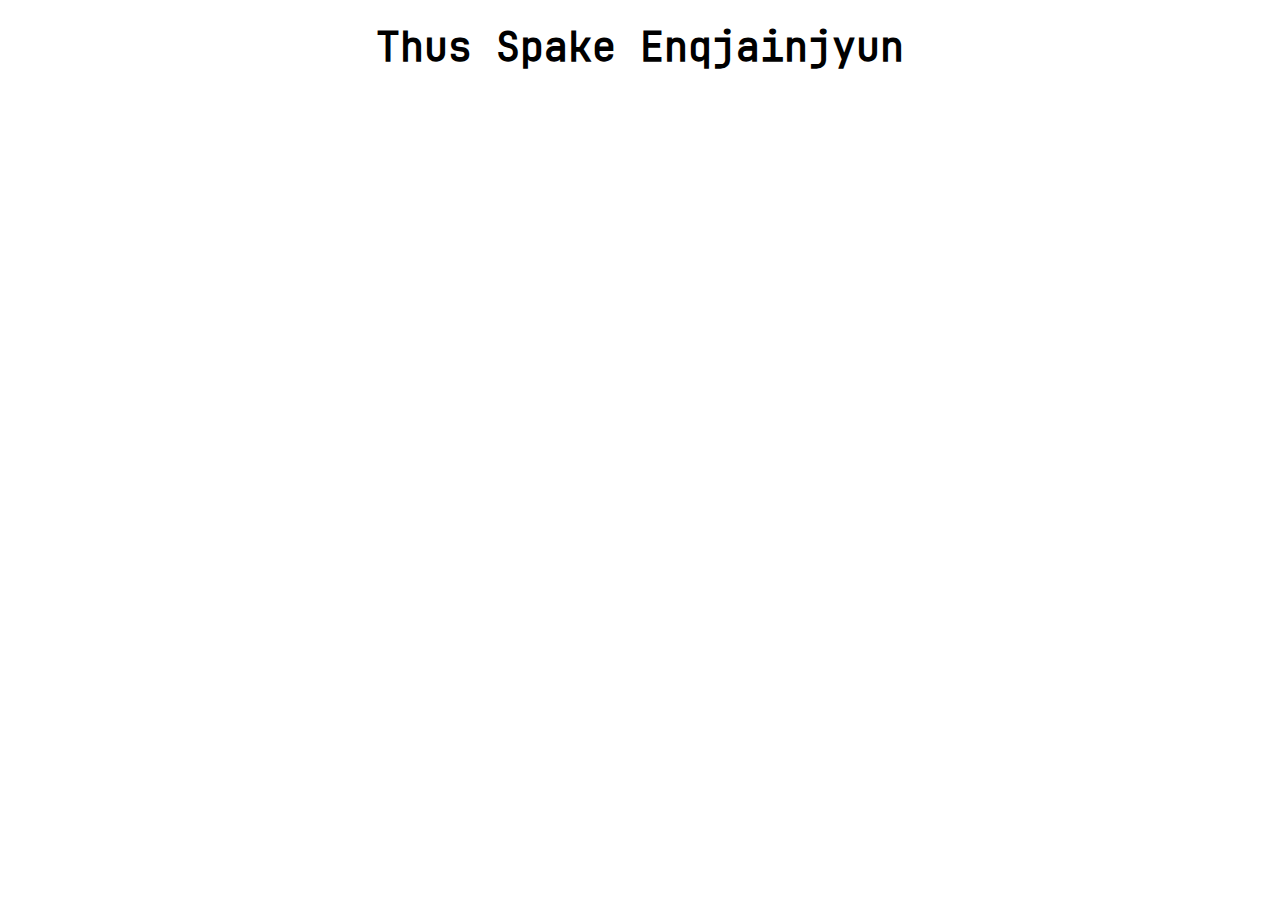
==== index.html @ 0319b603 "update title" ====
<!DOCTYPE html>
<html lang="en-US">

<head>
    <meta charset="utf-8">
    <meta name="viewport" content="width=device-width">
    <title>Thus Spake Enqjainjyun</title>
    <link href="styles/main.css" rel="stylesheet">
</head>

<body>
    <header>
        <h1>Thus Spake Enqjainjyun</h1>
    </header>
</body>

</html>
---- styles/main.css ----
/* General Font Style */
@font-face {
    font-family: "JetBrains Mono";
    src: url(../fonts/JetBrainsMono-Regular.woff2) format("woff2");
}

/* reset box-sizing to border-box and inherit it */
html {
    box-sizing: border-box;
}

*,
*::before,
*::after {
    box-sizing: inherit;
}

/* General Style */
html {
    font-size: 13px;
    font-family: "JetBrains Mono";
    color: #000000;
    background-color: #ffffff;
}

h1 {
    font-size: 40px;
    text-align: center;
    margin: 0;
    padding: 20px 0;
}

h2 {
    font-size: 30px;
    margin: 0;
    padding: 20px 0;
}

h3 {
    font-size: 20px;
}

p,
li {
    font-size: 16px;
    line-height: 2;
    letter-spacing: 0.5px;
}

body {
    margin: 0 auto;
    padding: 0;
}
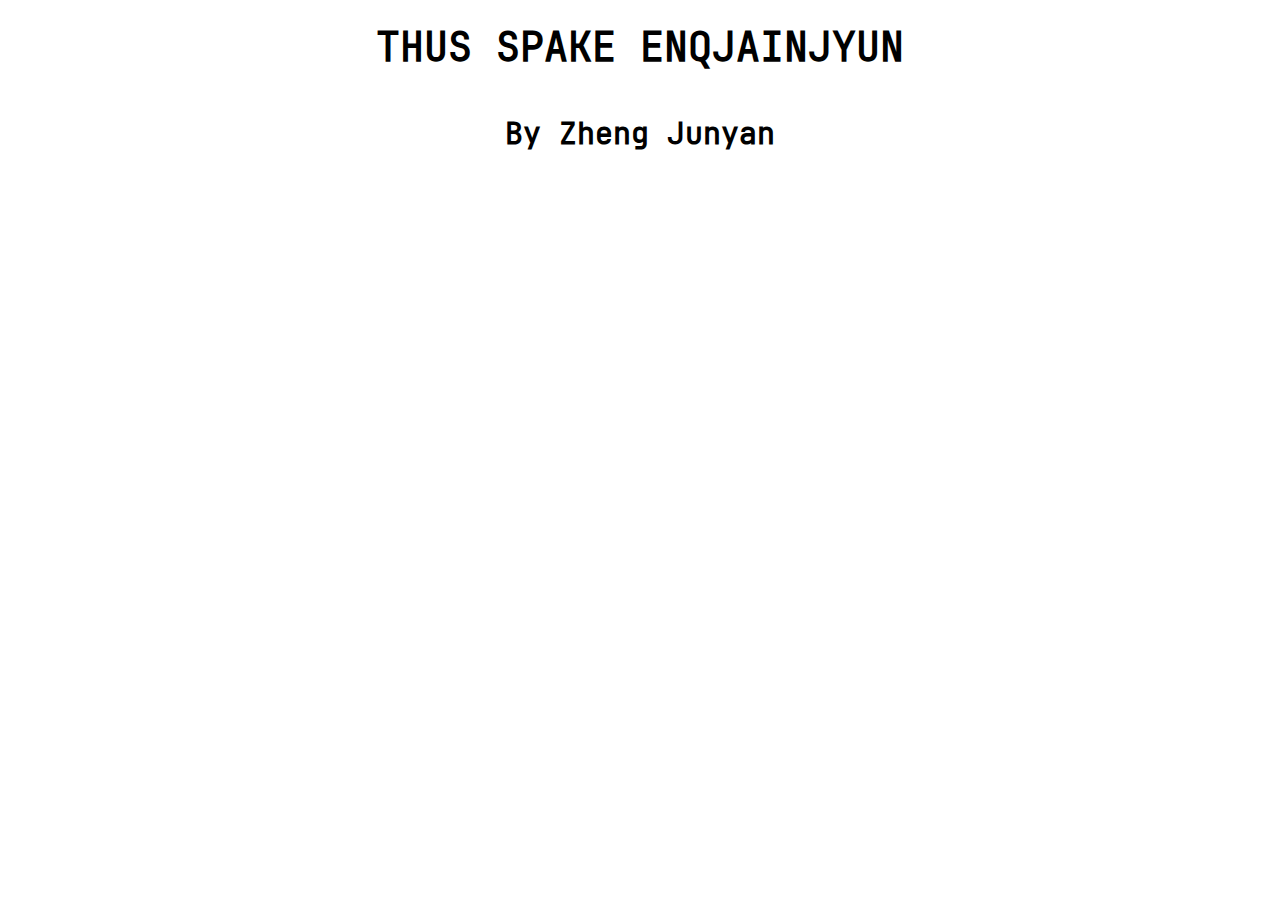
==== commit b88760b0: "update author" ====
--- a/index.html
+++ b/index.html
@@ -3,14 +3,15 @@
 
 <head>
     <meta charset="utf-8">
-    <meta name="viewport" content="width=device-width">
+    <meta name="viewport" content="width=device-width, initial-scale=1.0">
     <title>Thus Spake Enqjainjyun</title>
     <link href="styles/main.css" rel="stylesheet">
 </head>
 
 <body>
     <header>
-        <h1>Thus Spake Enqjainjyun</h1>
+        <h1>THUS SPAKE ENQJAINJYUN</h1>
+        <h2>By Zheng Junyan</h2>
     </header>
 </body>
 
--- a/styles/main.css
+++ b/styles/main.css
@@ -32,6 +32,7 @@
 
 h2 {
     font-size: 30px;
+    text-align: center;
     margin: 0;
     padding: 20px 0;
 }
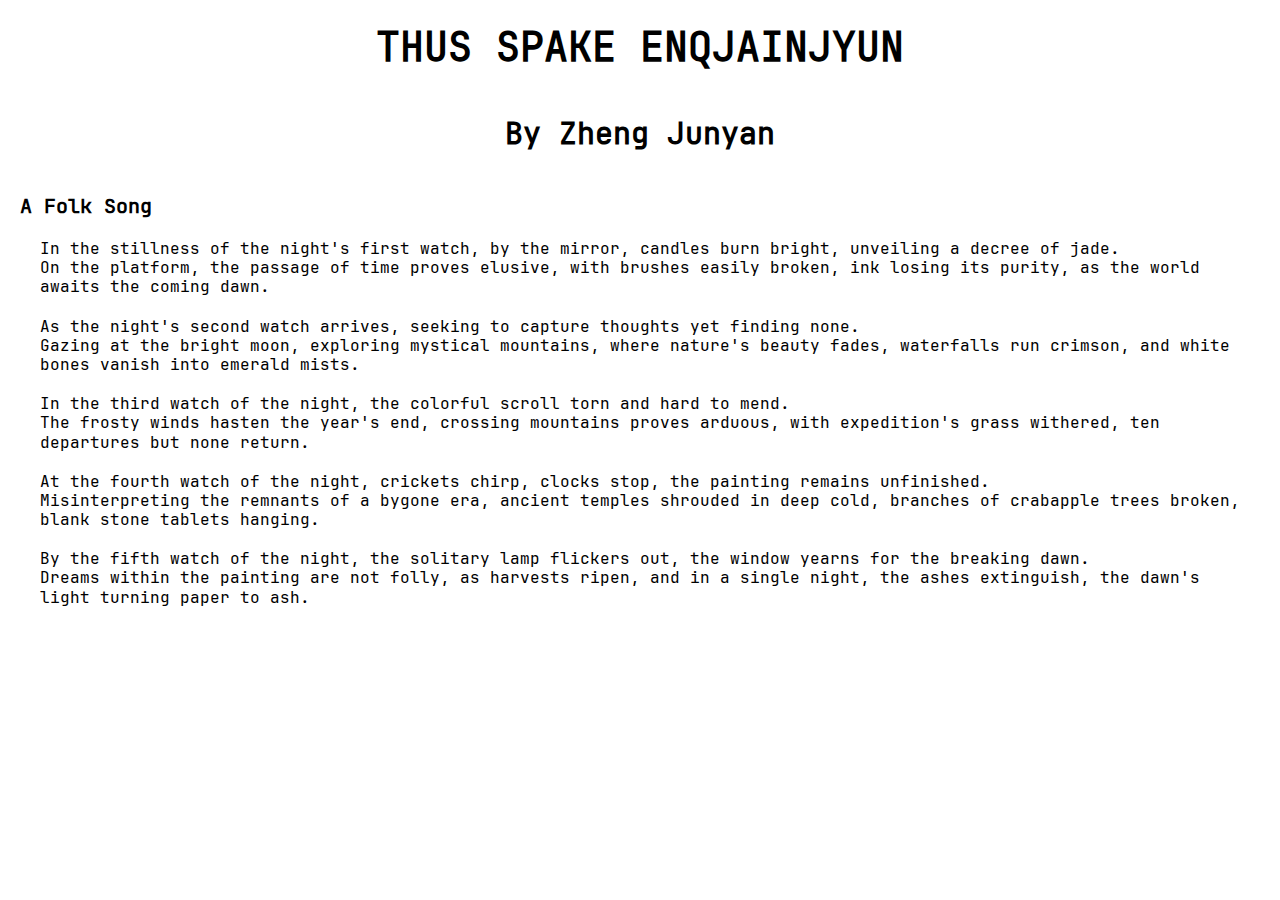
==== commit 7ed013cc: "add a article" ====
--- a/index.html
+++ b/index.html
@@ -13,6 +13,37 @@
         <h1>THUS SPAKE ENQJAINJYUN</h1>
         <h2>By Zheng Junyan</h2>
     </header>
+
+    <main>
+        <h3>A Folk Song</h3>
+        <div class="poetry-paragraph">
+            <p>In the stillness of the night's first watch, by the mirror, candles burn bright, unveiling a decree of
+                jade.</p>
+            <p>On the platform, the passage of time proves elusive, with brushes easily broken, ink losing its purity,
+                as the world awaits the coming dawn.</p>
+        </div>
+        <div class="poetry-paragraph">
+            <p>As the night's second watch arrives, seeking to capture thoughts yet finding none.</p>
+            <p>Gazing at the bright moon, exploring mystical mountains, where nature's beauty fades, waterfalls run
+                crimson, and white bones vanish into emerald mists.</p>
+        </div>
+        <div class="poetry-paragraph">
+            <p>In the third watch of the night, the colorful scroll torn and hard to mend.</p>
+            <p>The frosty winds hasten the year's end, crossing mountains proves arduous, with expedition's grass
+                withered, ten departures but none return.</p>
+        </div>
+        <div class="poetry-paragraph">
+            <p>At the fourth watch of the night, crickets chirp, clocks stop, the painting remains unfinished.</p>
+            <p>Misinterpreting the remnants of a bygone era, ancient temples shrouded in deep cold, branches of
+                crabapple trees broken, blank stone tablets hanging.</p>
+        </div>
+        <div class="poetry-paragraph">
+            <p>By the fifth watch of the night, the solitary lamp flickers out, the window yearns for the breaking dawn.
+            </p>
+            <p>Dreams within the painting are not folly, as harvests ripen, and in a single night, the ashes extinguish,
+                the dawn's light turning paper to ash.</p>
+        </div>
+    </main>
 </body>
 
 </html>--- a/styles/main.css
+++ b/styles/main.css
@@ -39,16 +39,22 @@
 
 h3 {
     font-size: 20px;
+    margin: 0;
+    padding: 20px 0 10px 20px;
 }
 
-p,
-li {
+p {
     font-size: 16px;
-    line-height: 2;
-    letter-spacing: 0.5px;
+    line-height: 1.2;
+    margin: 0;
+    padding: 0 40px;
 }
 
 body {
     margin: 0 auto;
     padding: 0;
+}
+
+.poetry-paragraph {
+    padding: 10px 0;
 }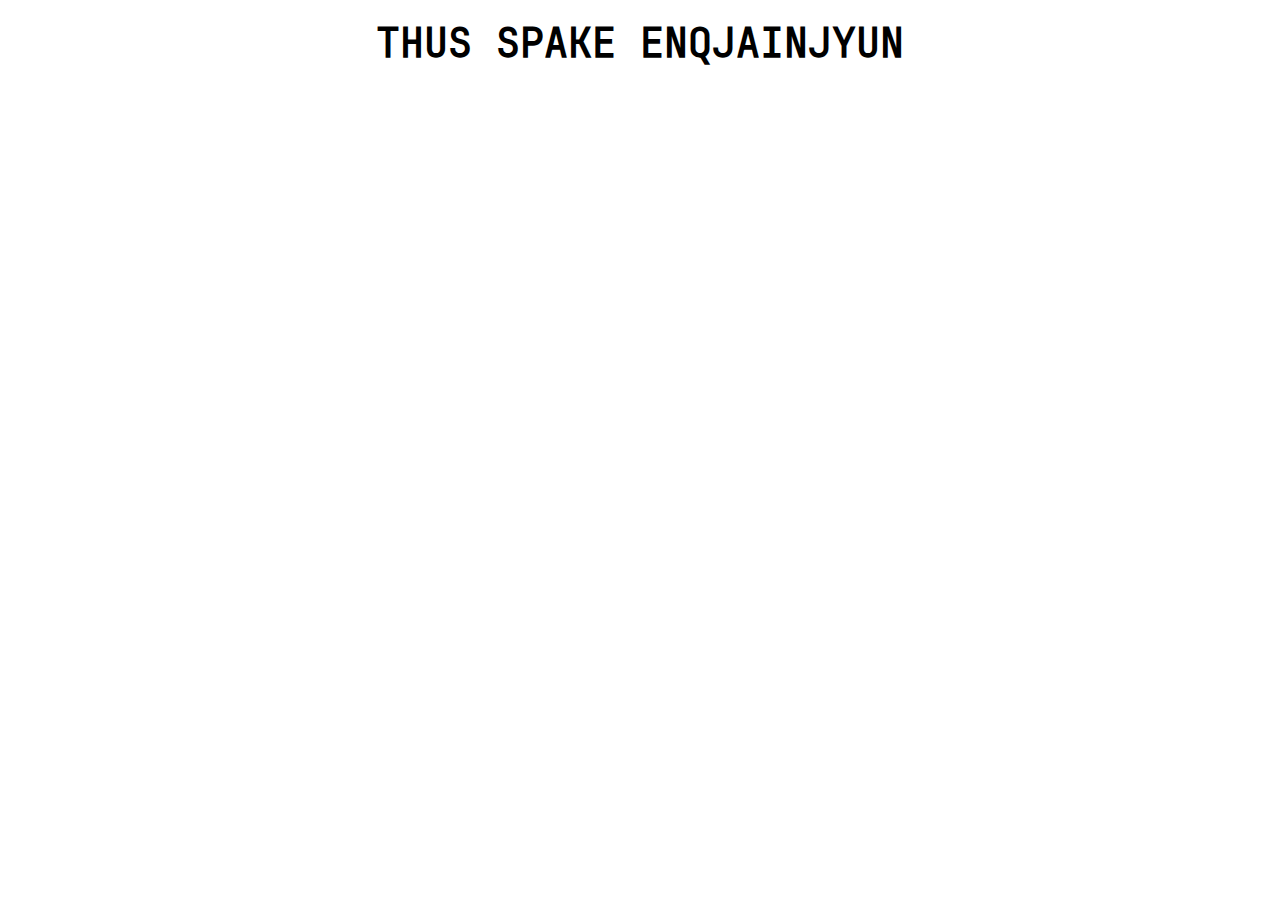
==== commit c33b807e: "update style" ====
--- a/index.html
+++ b/index.html
@@ -11,39 +11,7 @@
 <body>
     <header>
         <h1>THUS SPAKE ENQJAINJYUN</h1>
-        <h2>By Zheng Junyan</h2>
     </header>
-
-    <main>
-        <h3>A Folk Song</h3>
-        <div class="poetry-paragraph">
-            <p>In the stillness of the night's first watch, by the mirror, candles burn bright, unveiling a decree of
-                jade.</p>
-            <p>On the platform, the passage of time proves elusive, with brushes easily broken, ink losing its purity,
-                as the world awaits the coming dawn.</p>
-        </div>
-        <div class="poetry-paragraph">
-            <p>As the night's second watch arrives, seeking to capture thoughts yet finding none.</p>
-            <p>Gazing at the bright moon, exploring mystical mountains, where nature's beauty fades, waterfalls run
-                crimson, and white bones vanish into emerald mists.</p>
-        </div>
-        <div class="poetry-paragraph">
-            <p>In the third watch of the night, the colorful scroll torn and hard to mend.</p>
-            <p>The frosty winds hasten the year's end, crossing mountains proves arduous, with expedition's grass
-                withered, ten departures but none return.</p>
-        </div>
-        <div class="poetry-paragraph">
-            <p>At the fourth watch of the night, crickets chirp, clocks stop, the painting remains unfinished.</p>
-            <p>Misinterpreting the remnants of a bygone era, ancient temples shrouded in deep cold, branches of
-                crabapple trees broken, blank stone tablets hanging.</p>
-        </div>
-        <div class="poetry-paragraph">
-            <p>By the fifth watch of the night, the solitary lamp flickers out, the window yearns for the breaking dawn.
-            </p>
-            <p>Dreams within the painting are not folly, as harvests ripen, and in a single night, the ashes extinguish,
-                the dawn's light turning paper to ash.</p>
-        </div>
-    </main>
 </body>
 
 </html>--- a/styles/main.css
+++ b/styles/main.css
@@ -17,37 +17,9 @@
 
 /* General Style */
 html {
-    font-size: 13px;
     font-family: "JetBrains Mono";
     color: #000000;
     background-color: #ffffff;
-}
-
-h1 {
-    font-size: 40px;
-    text-align: center;
-    margin: 0;
-    padding: 20px 0;
-}
-
-h2 {
-    font-size: 30px;
-    text-align: center;
-    margin: 0;
-    padding: 20px 0;
-}
-
-h3 {
-    font-size: 20px;
-    margin: 0;
-    padding: 20px 0 10px 20px;
-}
-
-p {
-    font-size: 16px;
-    line-height: 1.2;
-    margin: 0;
-    padding: 0 40px;
 }
 
 body {
@@ -55,6 +27,21 @@
     padding: 0;
 }
 
-.poetry-paragraph {
-    padding: 10px 0;
+h1 {
+    font-size: 40px;
+    margin: 0;
+    padding: 16px 0 32px 0;
+    text-align: center;
+}
+
+h2 {
+    font-size: 33px;
+    margin: 0;
+    padding: 0 0 8px 24px;
+}
+
+p {
+    font-size: 16px;
+    margin: 0;
+    padding: 16px 24px 32px 24px;
 }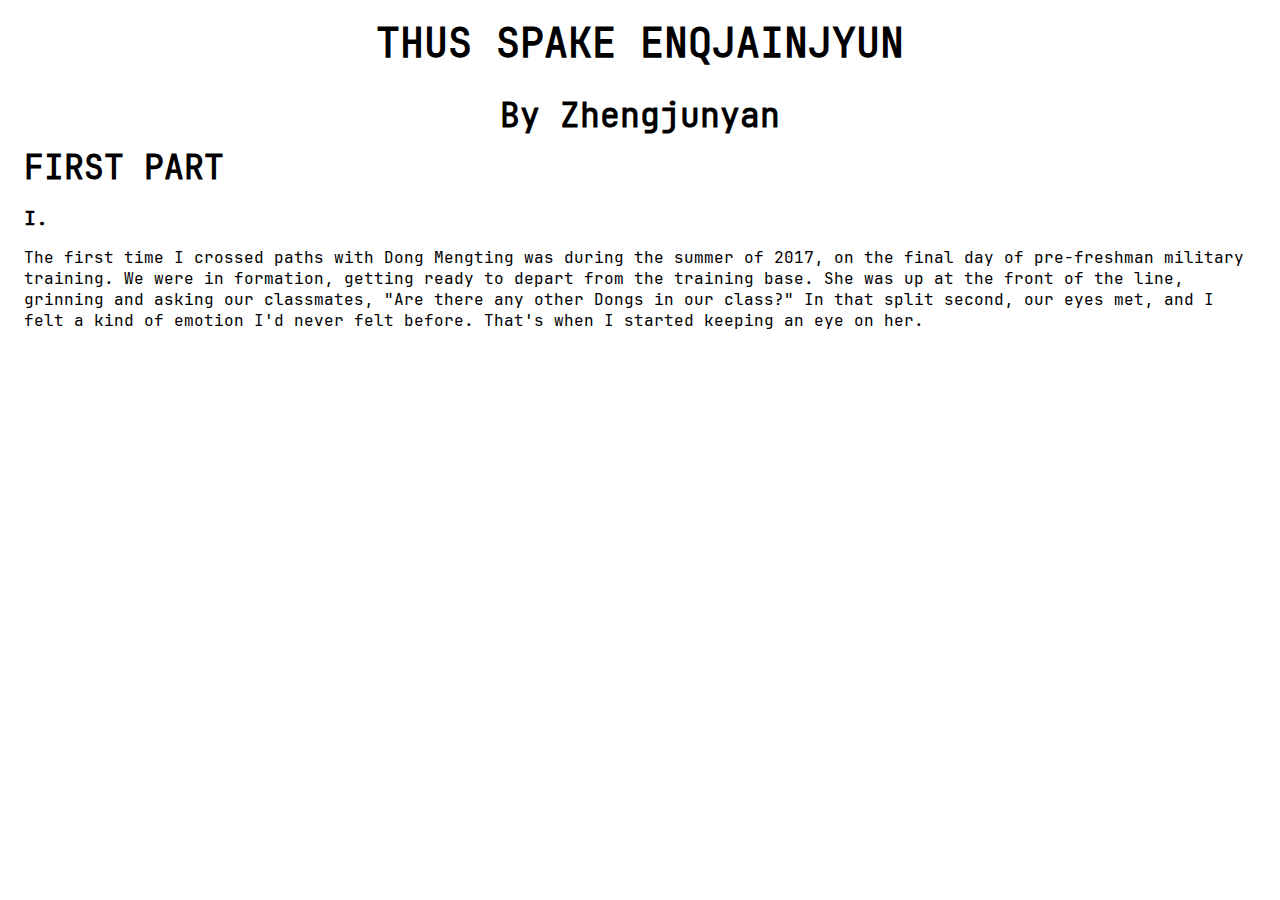
==== commit 3fcdc470: "add first part -> I." ====
--- a/index.html
+++ b/index.html
@@ -11,7 +11,18 @@
 <body>
     <header>
         <h1>THUS SPAKE ENQJAINJYUN</h1>
+        <h2>By Zhengjunyan</h2>
     </header>
+
+    <main>
+        <h2>FIRST PART</h2>
+        <h3>I.</h3>
+        <p>The first time I crossed paths with Dong Mengting was during the summer of 2017, on the final day of
+            pre-freshman military training. We were in formation, getting ready to depart from the training base. She
+            was up at the front of the line, grinning and asking our classmates, "Are there any other Dongs in our
+            class?" In that split second, our eyes met, and I felt a kind of emotion I'd never felt before. That's when
+            I started keeping an eye on her.</p>
+    </main>
 </body>
 
 </html>--- a/styles/main.css
+++ b/styles/main.css
@@ -40,6 +40,18 @@
     padding: 0 0 8px 24px;
 }
 
+header h1+h2 {
+    text-align: center;
+    padding: 0;
+    margin: -8px 0 8px 0;
+}
+
+h3 {
+    font-size: 20px;
+    margin: 0;
+    padding: 8px 0 0 24px;
+}
+
 p {
     font-size: 16px;
     margin: 0;
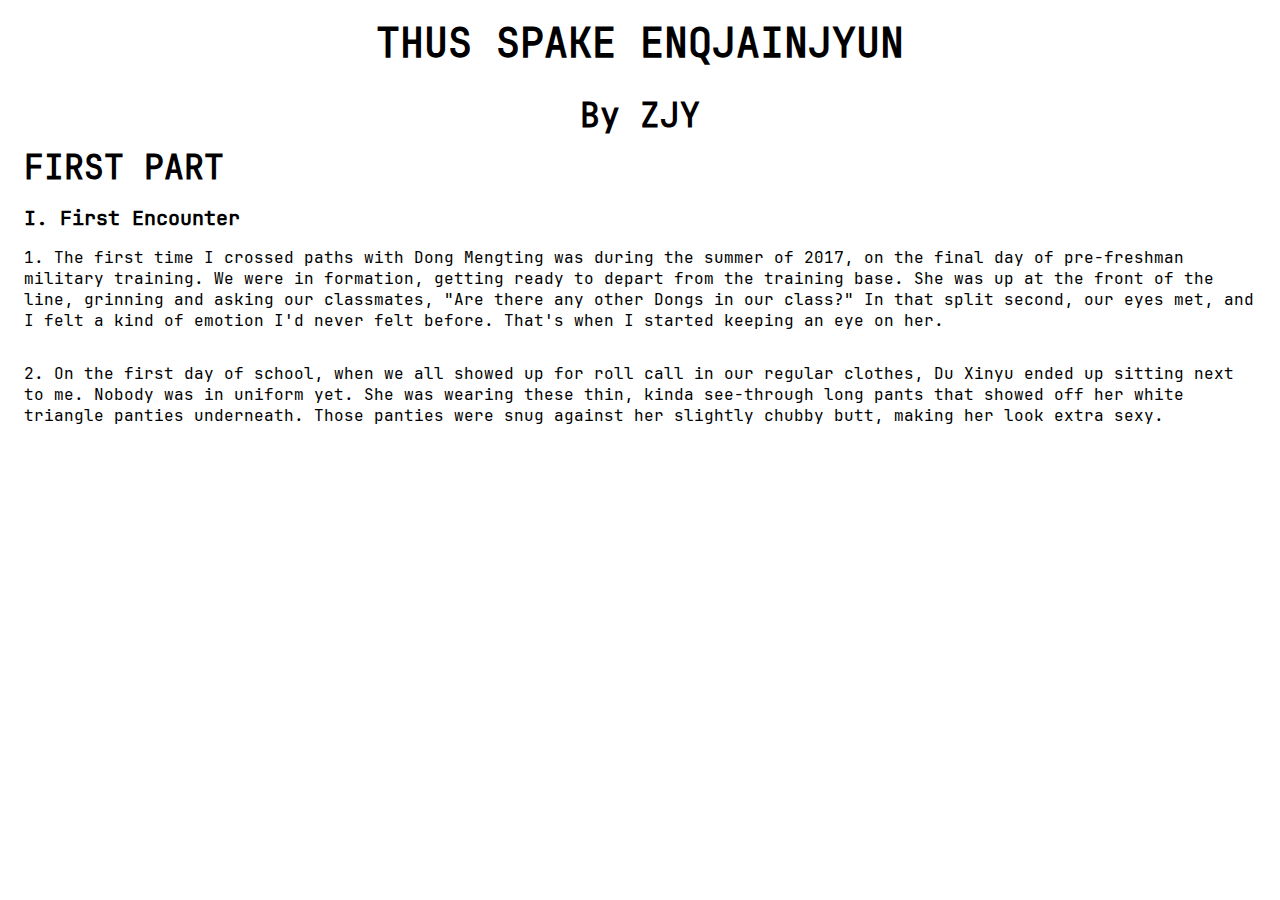
==== commit b5b69a55: "update 1st story of dxy" ====
--- a/index.html
+++ b/index.html
@@ -11,17 +11,21 @@
 <body>
     <header>
         <h1>THUS SPAKE ENQJAINJYUN</h1>
-        <h2>By Zhengjunyan</h2>
+        <h2>By ZJY</h2>
     </header>
 
     <main>
         <h2>FIRST PART</h2>
-        <h3>I.</h3>
-        <p>The first time I crossed paths with Dong Mengting was during the summer of 2017, on the final day of
+        <h3>I. First Encounter</h3>
+        <p>1. The first time I crossed paths with Dong Mengting was during the summer of 2017, on the final day of
             pre-freshman military training. We were in formation, getting ready to depart from the training base. She
             was up at the front of the line, grinning and asking our classmates, "Are there any other Dongs in our
             class?" In that split second, our eyes met, and I felt a kind of emotion I'd never felt before. That's when
             I started keeping an eye on her.</p>
+        <p>2. On the first day of school, when we all showed up for roll call in our regular clothes, Du Xinyu ended up
+            sitting next to me. Nobody was in uniform yet. She was wearing these thin, kinda see-through long pants that
+            showed off her white triangle panties underneath. Those panties were snug against her slightly chubby butt,
+            making her look extra sexy.</p>
     </main>
 </body>
 
--- a/styles/main.css
+++ b/styles/main.css
@@ -55,5 +55,5 @@
 p {
     font-size: 16px;
     margin: 0;
-    padding: 16px 24px 32px 24px;
+    padding: 16px 24px 16px 24px;
 }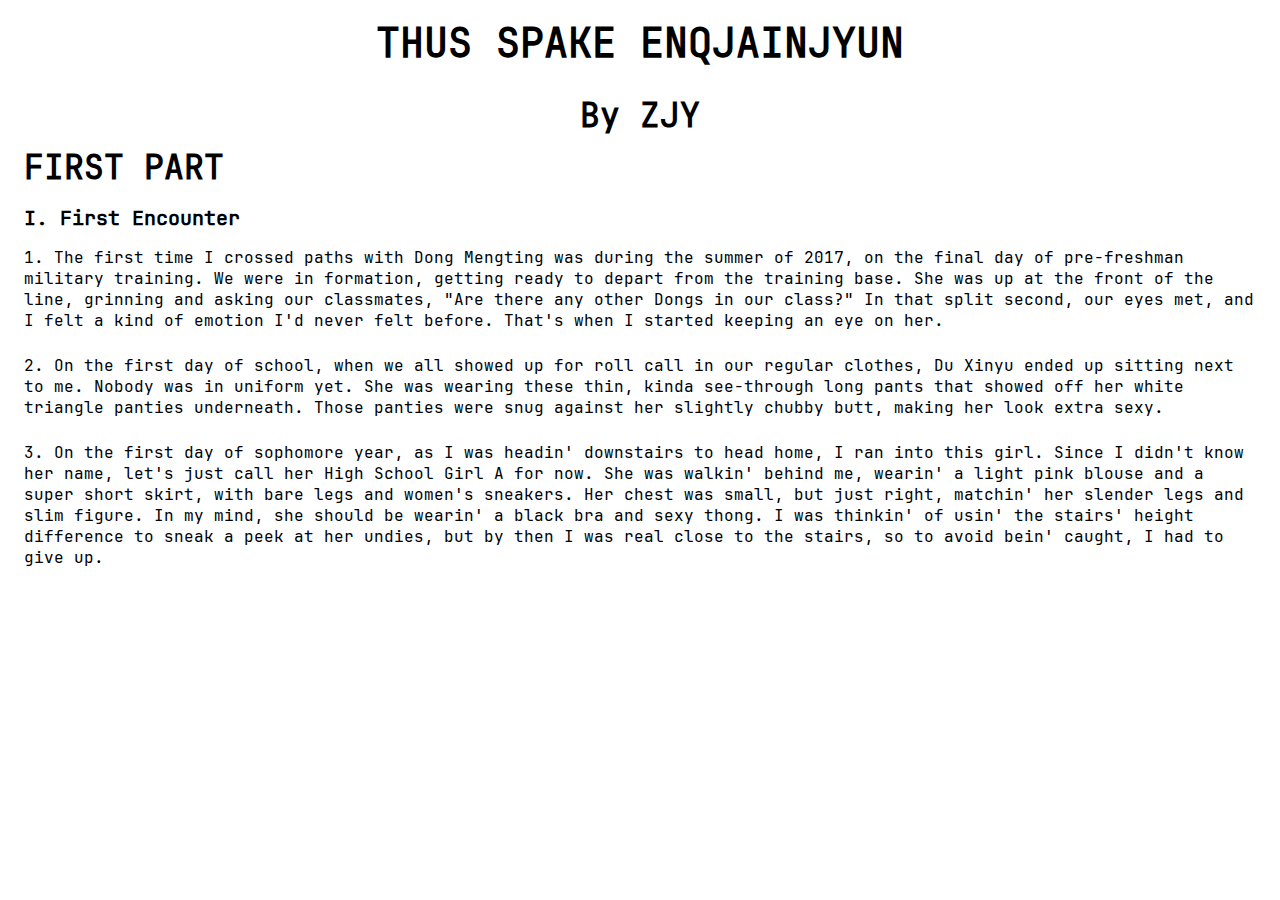
==== commit e2bdfc5f: "update story of girl A" ====
--- a/index.html
+++ b/index.html
@@ -26,6 +26,12 @@
             sitting next to me. Nobody was in uniform yet. She was wearing these thin, kinda see-through long pants that
             showed off her white triangle panties underneath. Those panties were snug against her slightly chubby butt,
             making her look extra sexy.</p>
+        <p>3. On the first day of sophomore year, as I was headin' downstairs to head home, I ran into this girl. Since
+            I didn't know her name, let's just call her High School Girl A for now. She was walkin' behind me, wearin' a
+            light pink blouse and a super short skirt, with bare legs and women's sneakers. Her chest was small, but
+            just right, matchin' her slender legs and slim figure. In my mind, she should be wearin' a black bra and
+            sexy thong. I was thinkin' of usin' the stairs' height difference to sneak a peek at her undies, but by then
+            I was real close to the stairs, so to avoid bein' caught, I had to give up.</p>
     </main>
 </body>
 
--- a/styles/main.css
+++ b/styles/main.css
@@ -55,5 +55,5 @@
 p {
     font-size: 16px;
     margin: 0;
-    padding: 16px 24px 16px 24px;
+    padding: 16px 24px 8px 24px;
 }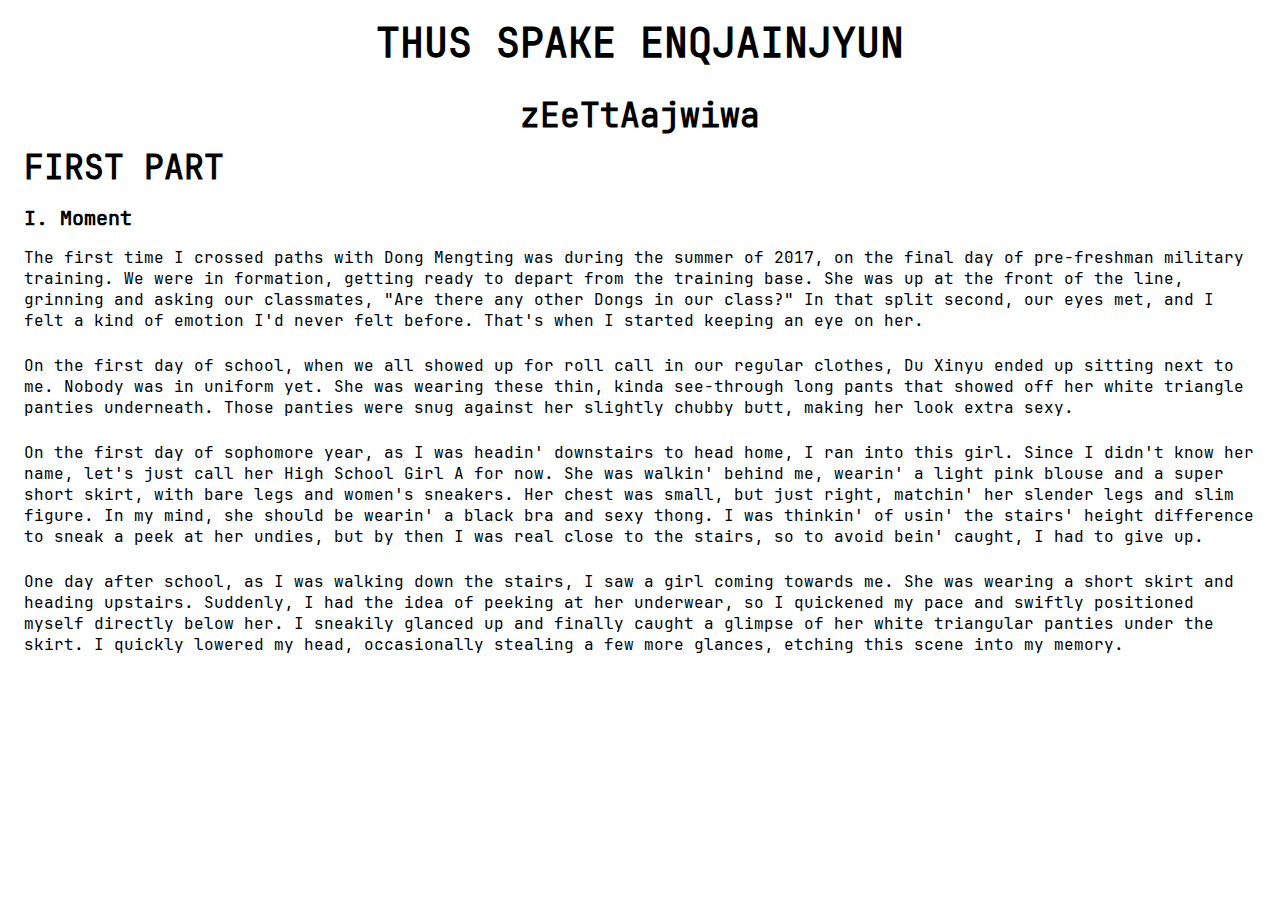
==== commit c6407388: "update a story of girl b" ====
--- a/index.html
+++ b/index.html
@@ -11,27 +11,32 @@
 <body>
     <header>
         <h1>THUS SPAKE ENQJAINJYUN</h1>
-        <h2>By ZJY</h2>
+        <h2>zEeTtAajwiwa</h2>
     </header>
 
     <main>
         <h2>FIRST PART</h2>
-        <h3>I. First Encounter</h3>
-        <p>1. The first time I crossed paths with Dong Mengting was during the summer of 2017, on the final day of
+        <h3>I. Moment</h3>
+        <p>The first time I crossed paths with Dong Mengting was during the summer of 2017, on the final day of
             pre-freshman military training. We were in formation, getting ready to depart from the training base. She
             was up at the front of the line, grinning and asking our classmates, "Are there any other Dongs in our
             class?" In that split second, our eyes met, and I felt a kind of emotion I'd never felt before. That's when
             I started keeping an eye on her.</p>
-        <p>2. On the first day of school, when we all showed up for roll call in our regular clothes, Du Xinyu ended up
+        <p>On the first day of school, when we all showed up for roll call in our regular clothes, Du Xinyu ended up
             sitting next to me. Nobody was in uniform yet. She was wearing these thin, kinda see-through long pants that
             showed off her white triangle panties underneath. Those panties were snug against her slightly chubby butt,
             making her look extra sexy.</p>
-        <p>3. On the first day of sophomore year, as I was headin' downstairs to head home, I ran into this girl. Since
+        <p>On the first day of sophomore year, as I was headin' downstairs to head home, I ran into this girl. Since
             I didn't know her name, let's just call her High School Girl A for now. She was walkin' behind me, wearin' a
             light pink blouse and a super short skirt, with bare legs and women's sneakers. Her chest was small, but
             just right, matchin' her slender legs and slim figure. In my mind, she should be wearin' a black bra and
             sexy thong. I was thinkin' of usin' the stairs' height difference to sneak a peek at her undies, but by then
             I was real close to the stairs, so to avoid bein' caught, I had to give up.</p>
+        <p>One day after school, as I was walking down the stairs, I saw a girl coming towards me. She was wearing a
+            short skirt and heading upstairs. Suddenly, I had the idea of peeking at her underwear, so I quickened my
+            pace and swiftly positioned myself directly below her. I sneakily glanced up and finally caught a glimpse of
+            her white triangular panties under the skirt. I quickly lowered my head, occasionally stealing a few more
+            glances, etching this scene into my memory.</p>
     </main>
 </body>
 
